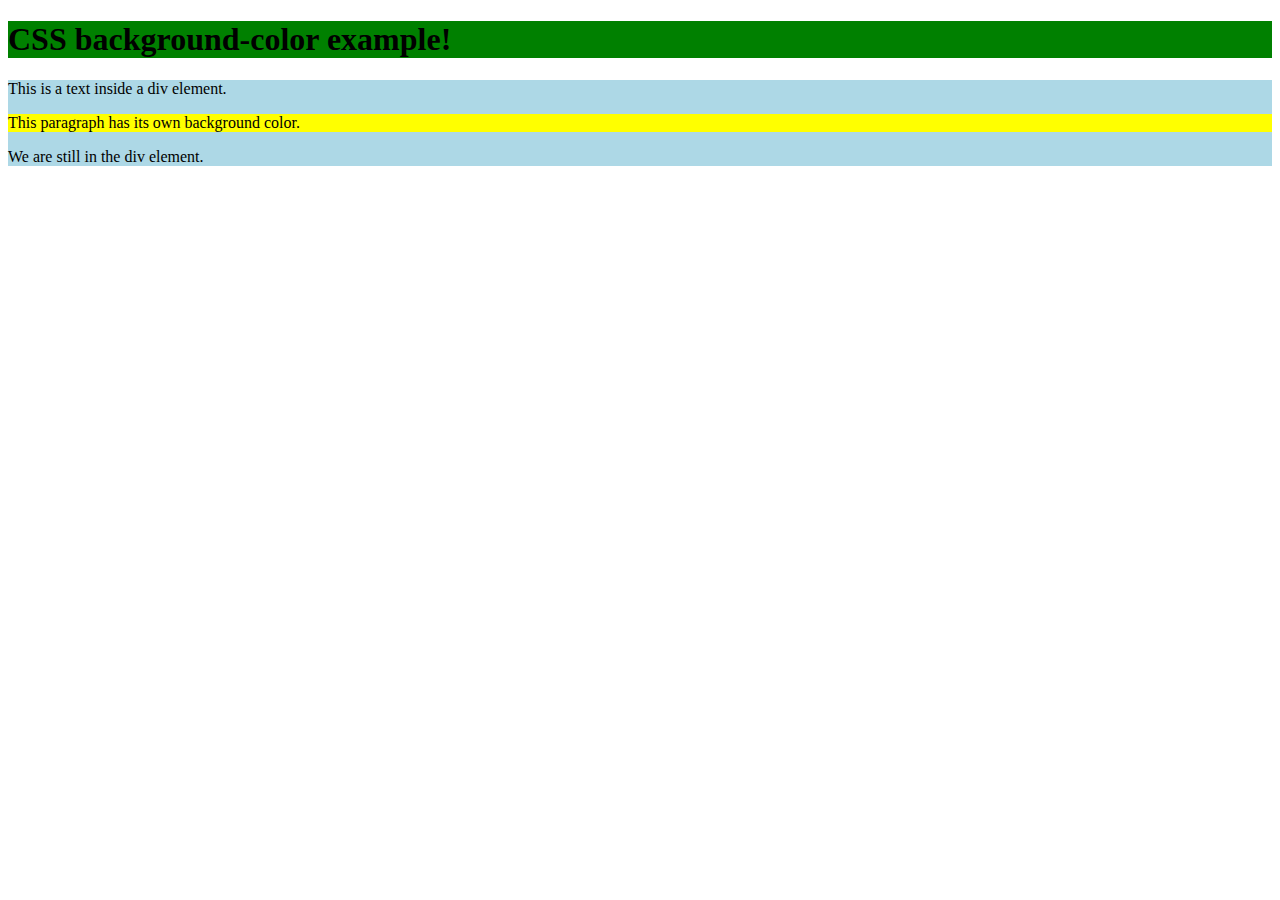
==== week3/index.html @ 79273417 "updated index.html" ====
<!DOCTYPE html>
<html>
<head>
<style>
h1 {
  background-color: green;
}

div {
  background-color: lightblue;
}

p {
  background-color: yellow;
}
</style>
</head>
<body>

<h1>CSS background-color example!</h1>
<div>
This is a text inside a div element.
<p>This paragraph has its own background color.</p>
We are still in the div element.
</div>

</body>
</html>
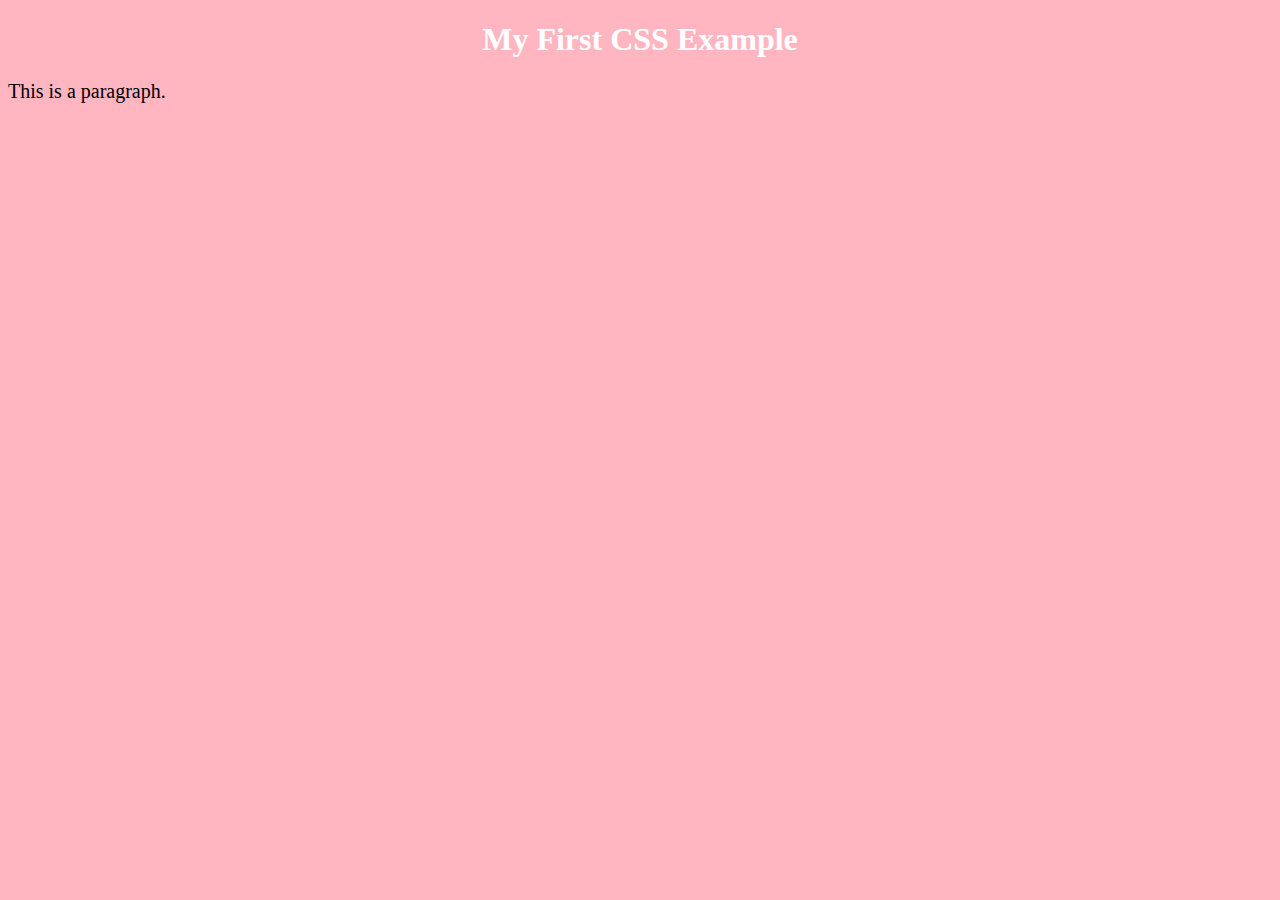
==== commit aaa74795: "W3 Schools CSS Lesson 1. Introduction" ====
--- a/week3/index.html
+++ b/week3/index.html
@@ -2,27 +2,27 @@
 <html>
 <head>
 <style>
-h1 {
-  background-color: green;
+body {
+  background-color: lightpink;
 }
 
-div {
-  background-color: lightblue;
+h1 {
+  color: white;
+  text-align: center;
 }
 
 p {
-  background-color: yellow;
+  font-family: verdana;
+  font-size: 20px;
 }
 </style>
 </head>
 <body>
 
-<h1>CSS background-color example!</h1>
-<div>
-This is a text inside a div element.
-<p>This paragraph has its own background color.</p>
-We are still in the div element.
-</div>
+<h1>My First CSS Example</h1>
+<p>This is a paragraph.</p>
 
 </body>
-</html>+</html>
+
+
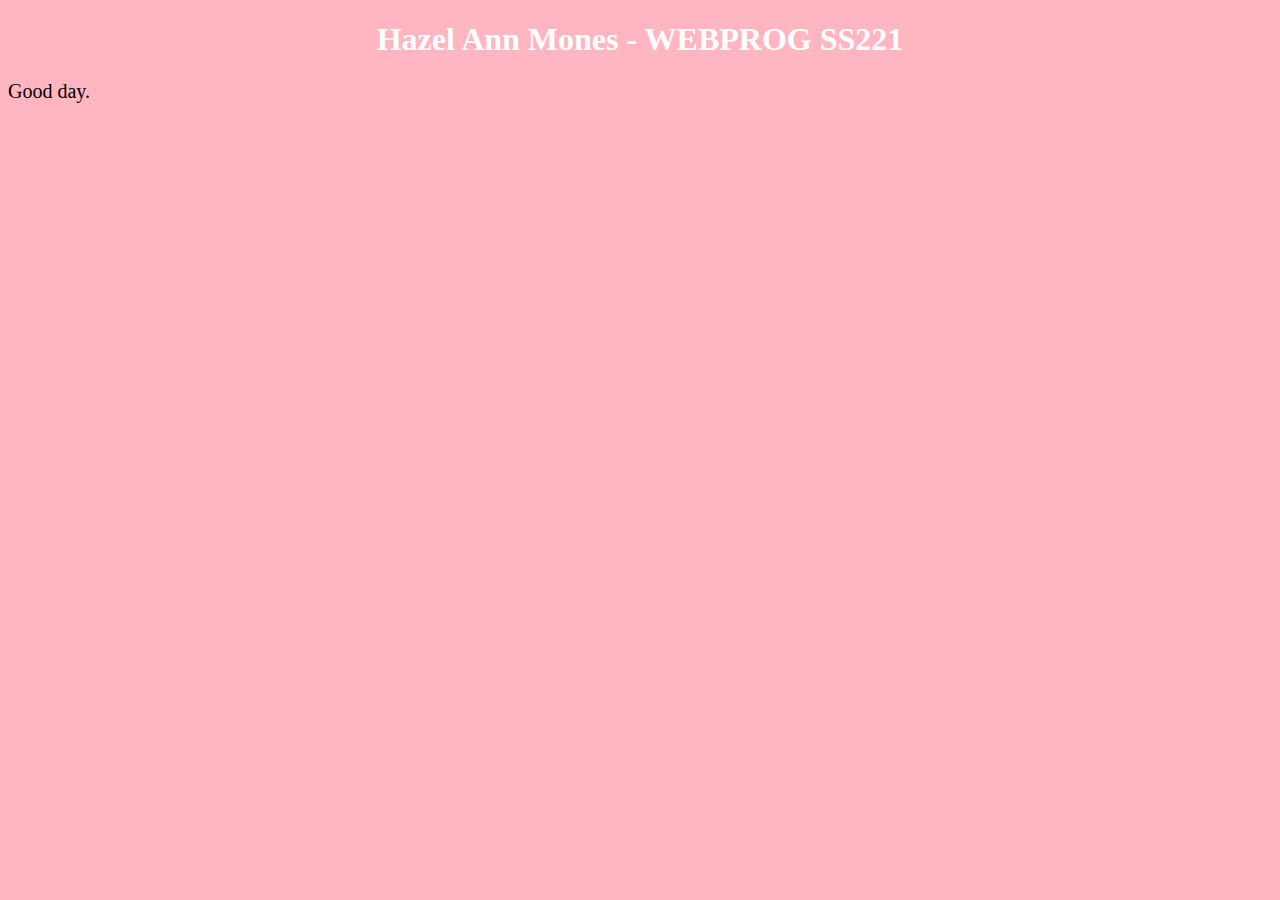
==== commit a8feec2d: "W3 Schools CSS Lesson 1. Introduction" ====
--- a/week3/index.html
+++ b/week3/index.html
@@ -19,8 +19,8 @@
 </head>
 <body>
 
-<h1>My First CSS Example</h1>
-<p>This is a paragraph.</p>
+<h1>Hazel Ann Mones - WEBPROG SS221</h1>
+<p>Good day.</p>
 
 </body>
 </html>
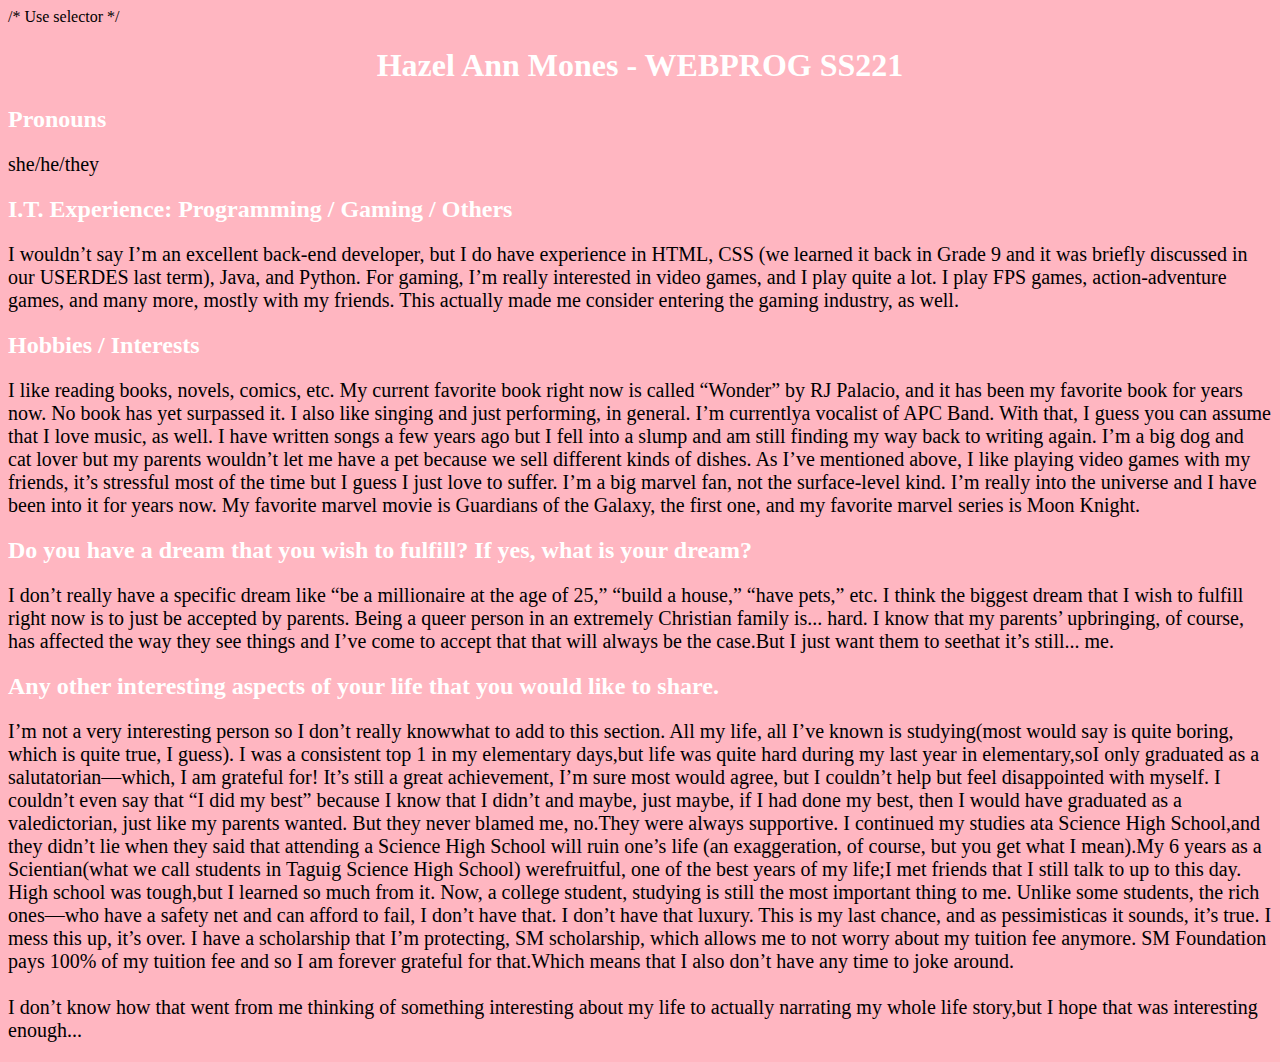
==== commit 983d62eb: "W3 Schools CSS Lesson 1. Introduction" ====
--- a/week3/index.html
+++ b/week3/index.html
@@ -6,9 +6,14 @@
   background-color: lightpink;
 }
 
-h1 {
+#h1 {
   color: white;
   text-align: center;
+}
+
+h2 {
+  color: white;
+  text-align: left;
 }
 
 p {
@@ -19,8 +24,27 @@
 </head>
 <body>
 
-<h1>Hazel Ann Mones - WEBPROG SS221</h1>
-<p>Good day.</p>
+/* Use selector */
+<h1 id="h1">Hazel Ann Mones - WEBPROG SS221</h1>
+
+<h2>Pronouns</h2>
+<p>she/he/they</p>
+
+<h2>I.T. Experience: Programming / Gaming / Others</h2>
+<p>I wouldn’t say I’m an excellent back-end developer, but I do have experience in HTML, CSS (we learned  it  back  in  Grade  9  and  it  was  briefly  discussed  in  our  USERDES  last  term),  Java,  and Python. For gaming, I’m really interested in video games, and I play quite a lot. I play FPS games, action-adventure games, and many more, mostly with my friends. This actually made me consider entering the gaming industry, as well.</p>
+
+<h2>Hobbies / Interests</h2>
+<p>I like reading books, novels, comics, etc. My current favorite book right now is called “Wonder” by RJ Palacio, and it has been my favorite book for years now. No book has yet surpassed it. I also like singing and just performing, in general. I’m currentlya vocalist of APC Band. With that, I guess you can assume that I love music, as well. I have written songs a few years ago but I fell 
+into a slump and am still finding my way back to writing again. I’m a big dog and cat lover but my parents wouldn’t let me have a pet because we sell different kinds of dishes. As I’ve mentioned above, I like playing video games with my friends, it’s stressful most of the time but I guess I just love to suffer. I’m a big marvel fan, not the surface-level kind. I’m really into the universe and I have been into it for years now. My favorite marvel movie is Guardians of the Galaxy, the first one, and my favorite marvel series is Moon Knight.</p>
+
+<h2>Do you have a dream that you wish to fulfill? If yes, what is your dream?</h2>
+<p>I don’t really have a specific dream like “be a millionaire at the age of 25,” “build a house,” “have pets,” etc. I think the biggest dream that I wish to fulfill right now is to just be accepted by parents. Being  a  queer  person  in  an  extremely  Christian  family  is...  hard.  I  know  that  my  parents’ upbringing, of course, has affected the way they see things and I’ve come to accept that that will always be the case.But I just want them to seethat it’s still... me.</p>
+
+<h2>Any other interesting aspects of your life that you would like to share.</h2>
+<p>I’m not a very interesting person so I don’t really knowwhat to add to this section. All my life, all I’ve known is studying(most  would  say  is  quite  boring,  which  is  quite  true,  I  guess).  I  was  a consistent top 1 in my elementary days,but life was quite hard during my last year in elementary,soI only graduated as a salutatorian—which, I am grateful for! It’s still a great achievement, I’m sure most would agree, but I couldn’t help but feel disappointed with myself. I couldn’t even say that “I did my best” because I know that I didn’t and maybe, just maybe, if I had done my best, then I would have graduated as a valedictorian, just like my parents wanted. But they never blamed me, no.They were always supportive. I continued my studies ata Science High School,and they didn’t lie when they said that attending a Science High School will ruin one’s life (an exaggeration, of course, but you get what I mean).My 6 years as a Scientian(what we call students in Taguig Science High School) werefruitful, one of the best years of my life;I met friends that I still talk to up  to this  day.  High  school  was tough,but  I  learned  so  much  from  it.  Now,  a  college  student, studying is still the most important thing to me. Unlike some students, the rich ones—who have a safety net and can afford to fail, I don’t have that. I don’t have that luxury. This is my last chance, and  as pessimisticas it sounds, it’s true. I mess this up, it’s over. I have a scholarship that I’m protecting, SM  scholarship,  which  allows  me  to  not  worry  about  my  tuition  fee  anymore.  SM Foundation pays 100% of my tuition fee and so I am forever grateful for that.Which means that I also don’t have any time to joke around.
+<br>
+<br>
+I don’t know how that went from me thinking of something interesting about my life to actually narrating my whole life story,but I hope that was interesting enough...</p>
 
 </body>
 </html>
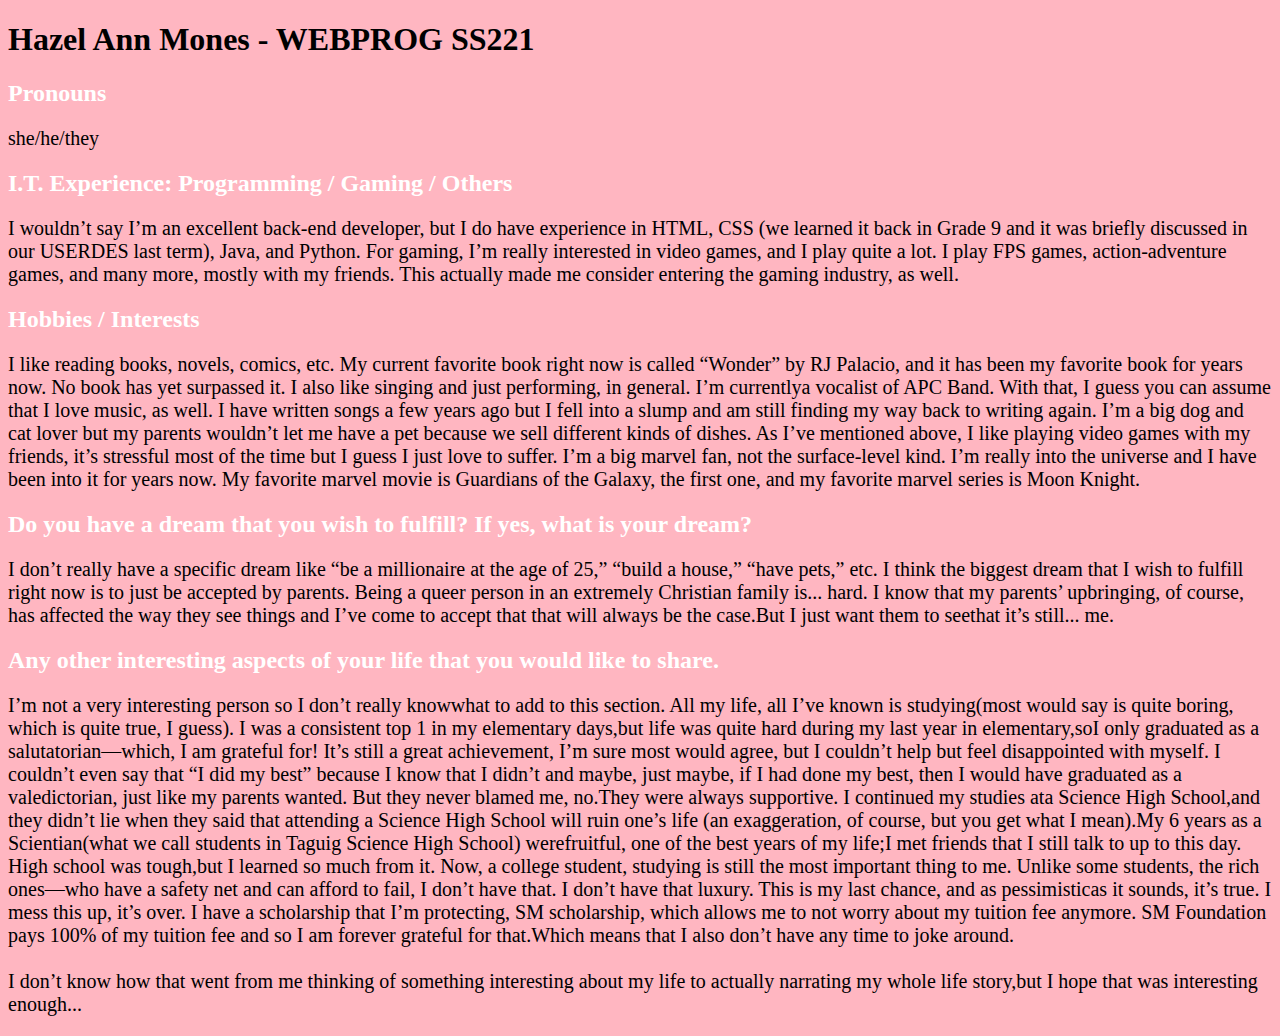
==== commit a0b18432: "W3 Schools CSS Lesson 1. Introduction" ====
--- a/week3/index.html
+++ b/week3/index.html
@@ -24,8 +24,7 @@
 </head>
 <body>
 
-/* Use selector */
-<h1 id="h1">Hazel Ann Mones - WEBPROG SS221</h1>
+<h1>Hazel Ann Mones - WEBPROG SS221</h1>
 
 <h2>Pronouns</h2>
 <p>she/he/they</p>
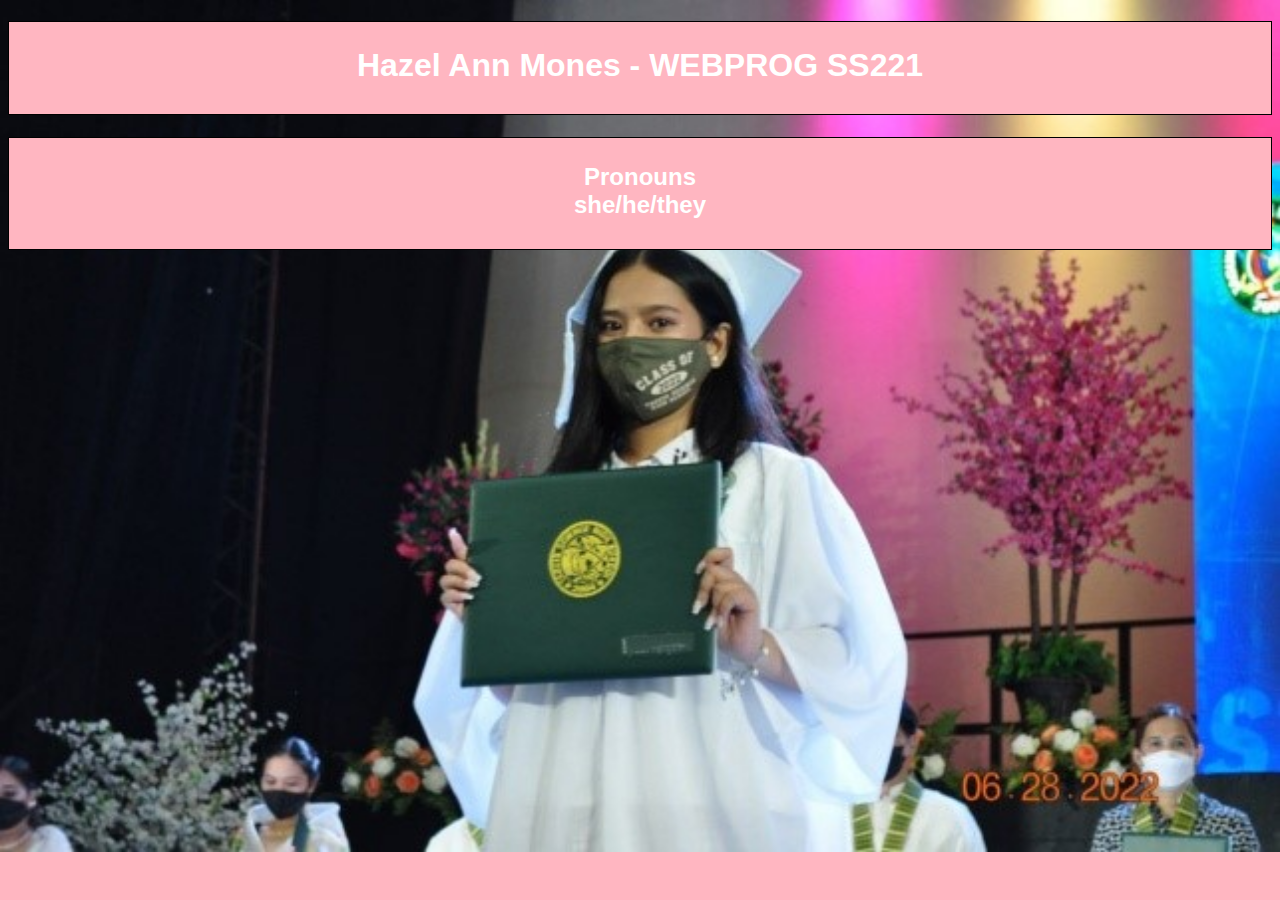
==== commit 9efeddb3: "W3 Schools CSS Lesson 1. Introduction" ====
--- a/week3/index.html
+++ b/week3/index.html
@@ -4,46 +4,39 @@
 <style>
 body {
   background-color: lightpink;
+  background-image: url("hbmones.jpg");
+  background-repeat: no-repeat;
+  background-size: cover;
 }
 
 #h1 {
   color: white;
+  text-align: left;
   text-align: center;
+  font-family: arial;
+  border: 1px solid black;
+  padding: 25px 50px 30px;
+  background-color: lightpink;
 }
 
 h2 {
   color: white;
   text-align: left;
+  text-align: center;
+  font-family: arial;
+  border: 1px solid black;
+  padding: 25px 50px 30px;
+  background-color: lightpink;
 }
 
-p {
-  font-family: verdana;
-  font-size: 20px;
-}
 </style>
 </head>
 <body>
 
-<h1>Hazel Ann Mones - WEBPROG SS221</h1>
+<h1 id="h1">Hazel Ann Mones - WEBPROG SS221</h1>
 
-<h2>Pronouns</h2>
-<p>she/he/they</p>
-
-<h2>I.T. Experience: Programming / Gaming / Others</h2>
-<p>I wouldn’t say I’m an excellent back-end developer, but I do have experience in HTML, CSS (we learned  it  back  in  Grade  9  and  it  was  briefly  discussed  in  our  USERDES  last  term),  Java,  and Python. For gaming, I’m really interested in video games, and I play quite a lot. I play FPS games, action-adventure games, and many more, mostly with my friends. This actually made me consider entering the gaming industry, as well.</p>
-
-<h2>Hobbies / Interests</h2>
-<p>I like reading books, novels, comics, etc. My current favorite book right now is called “Wonder” by RJ Palacio, and it has been my favorite book for years now. No book has yet surpassed it. I also like singing and just performing, in general. I’m currentlya vocalist of APC Band. With that, I guess you can assume that I love music, as well. I have written songs a few years ago but I fell 
-into a slump and am still finding my way back to writing again. I’m a big dog and cat lover but my parents wouldn’t let me have a pet because we sell different kinds of dishes. As I’ve mentioned above, I like playing video games with my friends, it’s stressful most of the time but I guess I just love to suffer. I’m a big marvel fan, not the surface-level kind. I’m really into the universe and I have been into it for years now. My favorite marvel movie is Guardians of the Galaxy, the first one, and my favorite marvel series is Moon Knight.</p>
-
-<h2>Do you have a dream that you wish to fulfill? If yes, what is your dream?</h2>
-<p>I don’t really have a specific dream like “be a millionaire at the age of 25,” “build a house,” “have pets,” etc. I think the biggest dream that I wish to fulfill right now is to just be accepted by parents. Being  a  queer  person  in  an  extremely  Christian  family  is...  hard.  I  know  that  my  parents’ upbringing, of course, has affected the way they see things and I’ve come to accept that that will always be the case.But I just want them to seethat it’s still... me.</p>
-
-<h2>Any other interesting aspects of your life that you would like to share.</h2>
-<p>I’m not a very interesting person so I don’t really knowwhat to add to this section. All my life, all I’ve known is studying(most  would  say  is  quite  boring,  which  is  quite  true,  I  guess).  I  was  a consistent top 1 in my elementary days,but life was quite hard during my last year in elementary,soI only graduated as a salutatorian—which, I am grateful for! It’s still a great achievement, I’m sure most would agree, but I couldn’t help but feel disappointed with myself. I couldn’t even say that “I did my best” because I know that I didn’t and maybe, just maybe, if I had done my best, then I would have graduated as a valedictorian, just like my parents wanted. But they never blamed me, no.They were always supportive. I continued my studies ata Science High School,and they didn’t lie when they said that attending a Science High School will ruin one’s life (an exaggeration, of course, but you get what I mean).My 6 years as a Scientian(what we call students in Taguig Science High School) werefruitful, one of the best years of my life;I met friends that I still talk to up  to this  day.  High  school  was tough,but  I  learned  so  much  from  it.  Now,  a  college  student, studying is still the most important thing to me. Unlike some students, the rich ones—who have a safety net and can afford to fail, I don’t have that. I don’t have that luxury. This is my last chance, and  as pessimisticas it sounds, it’s true. I mess this up, it’s over. I have a scholarship that I’m protecting, SM  scholarship,  which  allows  me  to  not  worry  about  my  tuition  fee  anymore.  SM Foundation pays 100% of my tuition fee and so I am forever grateful for that.Which means that I also don’t have any time to joke around.
-<br>
-<br>
-I don’t know how that went from me thinking of something interesting about my life to actually narrating my whole life story,but I hope that was interesting enough...</p>
+<h2>Pronouns
+<br>she/he/they</h2>
 
 </body>
 </html>
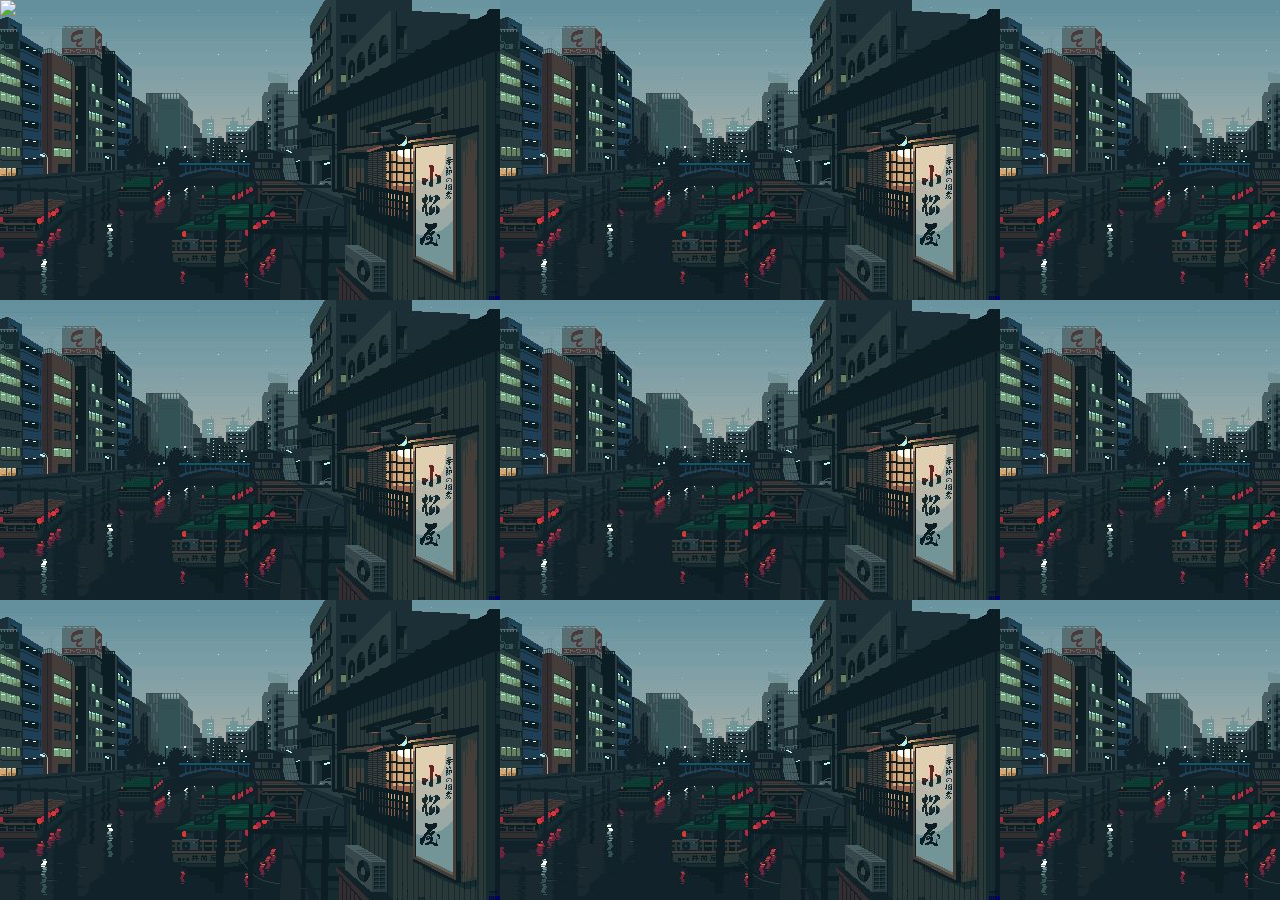
==== commit 783271e6: "Updated index.html" ====
--- a/week3/index.html
+++ b/week3/index.html
@@ -1,44 +1,15 @@
 <!DOCTYPE html>
 <html>
 <head>
-<style>
-body {
-  background-color: lightpink;
-  background-image: url("hbmones.jpg");
-  background-repeat: no-repeat;
-  background-size: cover;
-}
-
-#h1 {
-  color: white;
-  text-align: left;
-  text-align: center;
-  font-family: arial;
-  border: 1px solid black;
-  padding: 25px 50px 30px;
-  background-color: lightpink;
-}
-
-h2 {
-  color: white;
-  text-align: left;
-  text-align: center;
-  font-family: arial;
-  border: 1px solid black;
-  padding: 25px 50px 30px;
-  background-color: lightpink;
-}
-
-</style>
+	<meta name="viewport" content="width=device-width, initial-scale=1.0">
+	<title>Ace Mones - Portfolio</title>
+	<link rel="stylesheet" href="styles.css">
 </head>
-<body>
-
-<h1 id="h1">Hazel Ann Mones - WEBPROG SS221</h1>
-
-<h2>Pronouns
-<br>she/he/they</h2>
+<body
+	<div class="container"
+		<div class="profile-box">
+			<img src="images/hbmones." class="behance-icon">
+	</div>
 
 </body>
-</html>
-
-
+</html>--- a/week3/styles.css
+++ b/week3/styles.css
@@ -0,0 +1,11 @@
+*{
+	margin: 0;
+	padding: 0;
+	box-sizing: border-box;
+	font-family: 'poppins', sans-serif;
+}
+.container{
+	width: 100%
+	height: 100vh;
+	background-image: url(images/background.jpg);
+	background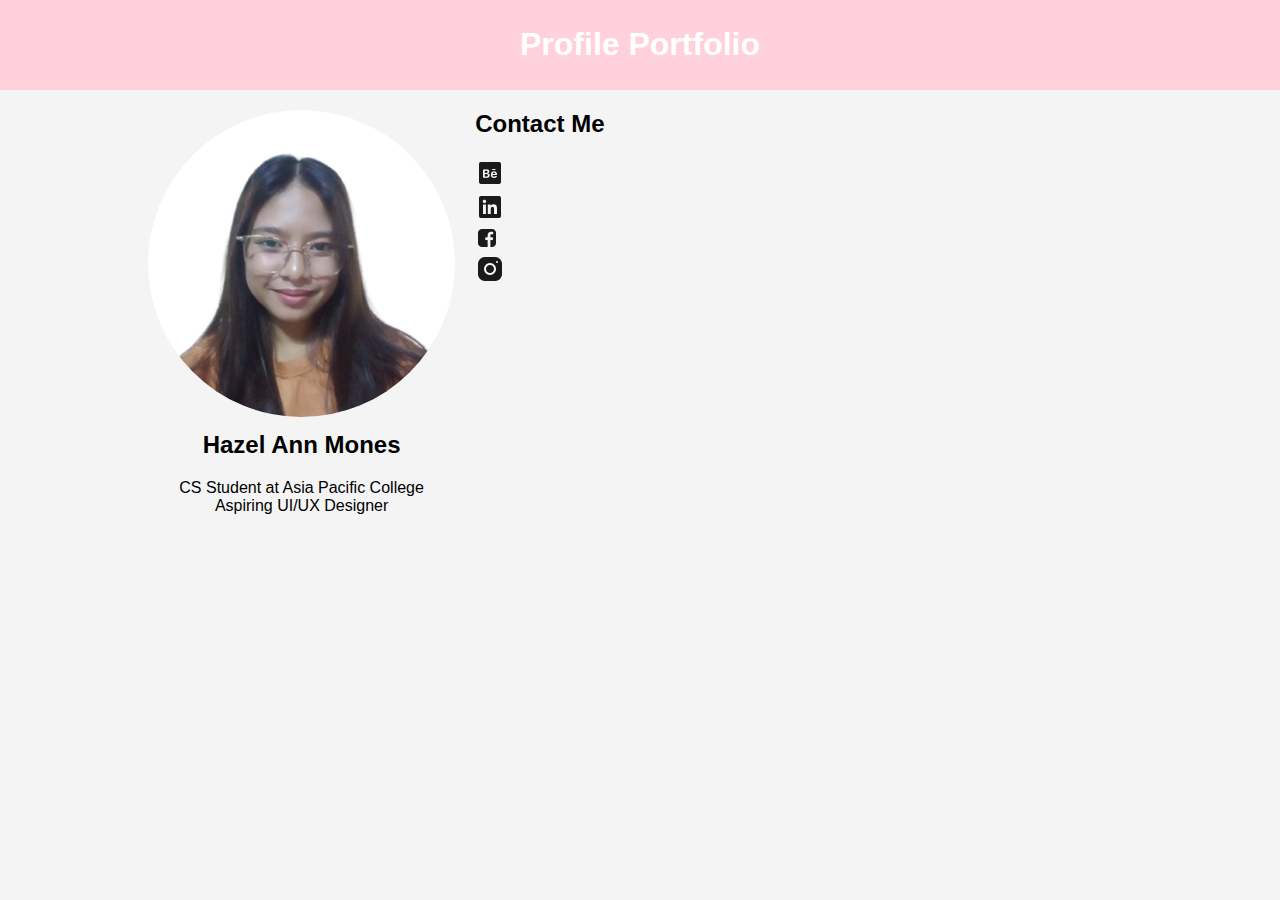
==== commit 55f70486: "Updated week3 folder and index.html" ====
--- a/week3/index.html
+++ b/week3/index.html
@@ -1,15 +1,129 @@
 <!DOCTYPE html>
-<html>
+<html lang="en">
+ 
 <head>
-	<meta name="viewport" content="width=device-width, initial-scale=1.0">
-	<title>Ace Mones - Portfolio</title>
-	<link rel="stylesheet" href="styles.css">
+    <meta charset="UTF-8">
+    <meta name="viewport" content="width=device-width, initial-scale=1.0">
+    <title>Ace Mones - Portfolio </title>
+    <style>
+        body {
+            font-family: Arial, sans-serif;
+            margin: 0;
+            padding: 0;
+            background-color: #f4f4f4;
+        }
+ 
+        header {
+            background-color: #ffd1dc;
+            color: white;
+            padding: 5px;
+            text-align: center;
+        }
+ 
+        .container {
+            width: 80%;
+            margin: auto;
+            overflow: hidden;
+        }
+ 
+        .profile {
+            float: left;
+            width: 30%;
+            margin: 20px;
+        }
+ 
+        .profile img {
+            width: 100%;
+            border-radius: 50%;
+        }
+ 
+        .profile h2 {
+            margin-top: 10px;
+            text-align: center;
+        }
+ 
+        .profile p {
+            text-align: center;
+        }
+ 
+        .portfolio {
+            float: left;
+            width: 60%;
+            margin: 20px;
+        }
+ 
+        .portfolio img {
+            width: 100%;
+            margin-bottom: 10px;
+        }
+ 
+        footer {
+            background-color: #ffd1dc;
+            color: white;
+            text-align: center;
+            padding: 20px 0;
+            position: absolute;
+            bottom: 0;
+            width: 100%;
+        }
+		
+		.social-icons{
+			text-align: center;
+			margin-top: 20px;
+			display: inline-block;
+			margin: 0 10px;
+			color: #333
+			font-size: 20px;
+			transition: color 0.3s;
+		}
+    </style>
 </head>
-<body
-	<div class="container"
-		<div class="profile-box">
-			<img src="images/hbmones." class="behance-icon">
-	</div>
-
+ 
+<body>
+ 
+    <header>
+        <h1>Profile Portfolio</h1>
+    </header>
+ 
+    <div class="container">
+        <div class="profile">
+            <img src="hbmones.png" alt="Profile Picture">
+            <h2>Hazel Ann Mones</h2>
+            <p>CS Student at Asia Pacific College<br>Aspiring UI/UX Designer</p>
+        </div>
+		
+		<div class="contact">
+            <h2>Contact Me</h2>
+            <a href="https://www.behance.net/hazelmones/projects" target="_blank">
+				<img src="behance.png" />
+			</a>
+			<br>
+			<a href="https://www.linkedin.com/in/hazel-ann-mones-76291a248/" target="_blank">
+				<img src="linkedin.png" />
+			</a>
+			<br>
+			<a href="https://www.facebook.com/hazelannbm" target="_blank">
+				<img src="facebook.png" />
+			</a>
+			<br>
+			<a href="https://www.instagram.com/harflms/" target="_blank">
+				<img src="instagram.png" />
+			</a>
+        </div>
+ 
+		<div class="social-icons">
+			<a href="https://www.behance.net/hazelmones/projects" target="_blank"><i class="fab fa-behance-square></i></a>
+			<a href="https://www.linkedin.com/in/hazel-ann-mones-76291a248/" target="_blank"><i class="fab fa-linkedin-square></i></a>
+			<a href="https://www.facebook.com/hazelannbm" target="_blank"><i class="fab fa-facebook-square></i></a>
+			<a href="https://www.instagram.com/harflms/" target="_blank"><i class="fab fa-instagram-square></i></a>
+		</div>
+		
+    </div>
+ 
+    <footer>
+        <p>&copy; 2023 Your Name</p>
+    </footer>
+ 
 </body>
+ 
 </html>